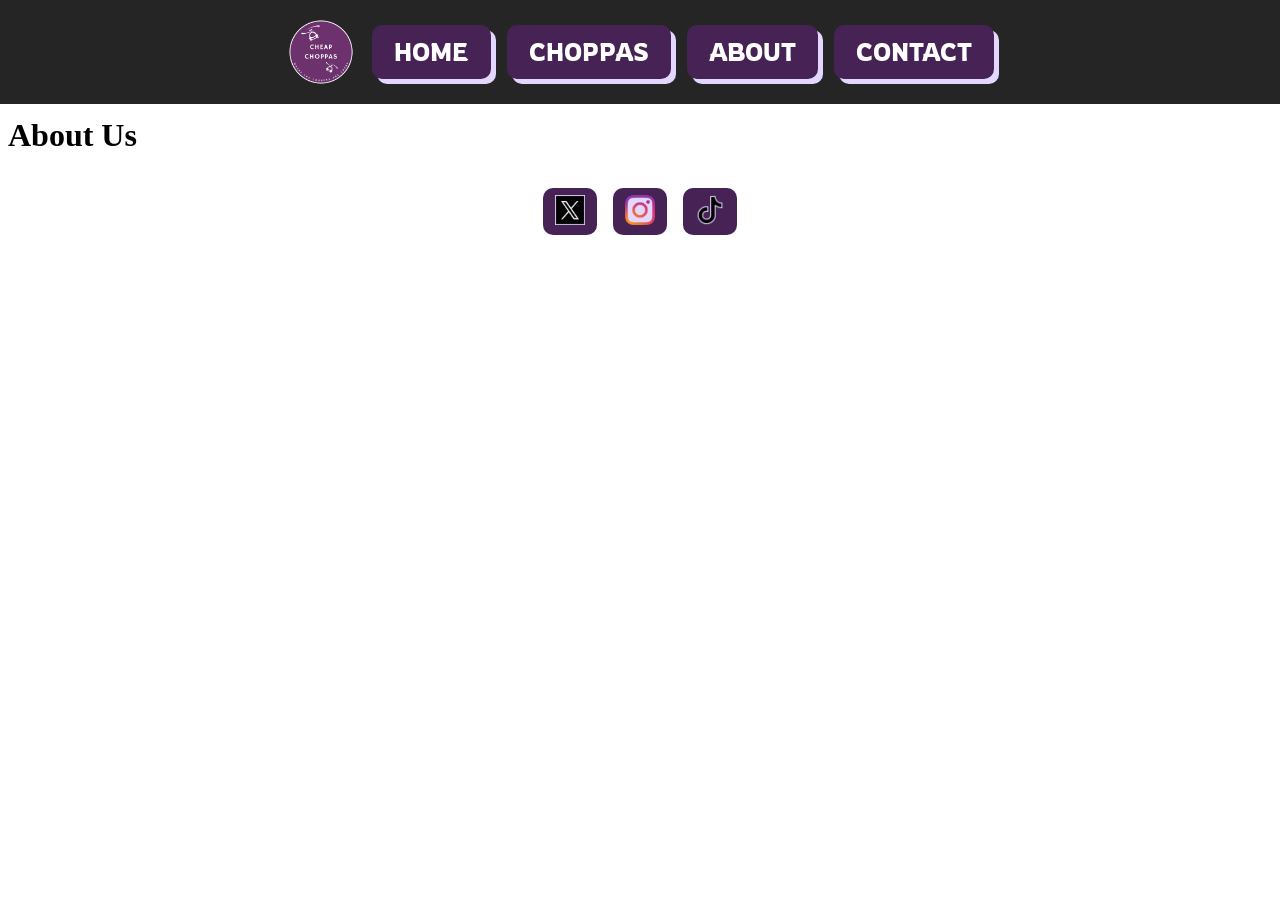
==== about.html @ 4c451794 "Basis for About page, copied from index" ====
<!DOCTYPE html>
<html lang="en">

<head>
    <meta charset="UTF-8">
    <meta name="viewport" content="width=device-width, initial-scale=1.0">
    <title>Cheap Choppas</title>
    <link rel="stylesheet" href="css/about.css">
    <link rel="icon" href="assets/images/icons/favicon.png">
</head>

<body>
    <header>
        <div class="navbar">
            <nav>
                <a class="logo" href="index.html"><img src="assets/logo.svg" alt="Logo" width="70px"></a>
                <button class="navbutton" onclick="window.location.href='index.html'">HOME</button>
                <button class="navbutton" onclick="window.location.href='choppas.html'">CHOPPAS</button>
                <button class="navbutton" onclick="window.location.href='about.html'">ABOUT</button>
                <button class="navbutton" onclick="window.location.href='contact.html'">CONTACT</button>
            </nav>
        </div>
    </header>
    <div class="content">
        <div class="middle">
            <h1>About Us</h1>
            <p></p>
        </div>
    </div>
    <footer>
        <nav>
            <button class="footerbutton" href="https://x.com"><img src="assets/images/icons/x.com.webp" alt="X like Elon Musk" height="30px"></button>
            <button class="footerbutton" href="https://instagram.com"><img src="assets/images/icons/instagram.com.png" alt="The 'gram" height="30px"></button>
            <button class="footerbutton" href="https://tiktok.com"><img src="assets/images/icons/tiktok.com.png" alt="Ticktack" height="30px"></button>
        </nav>
    </footer>
</body>

</html>
---- css/about.css ----
@font-face {
    font-family: Rowdies;
    src: url("../assets/fonts/Rowdies-Regular.ttf") format('truetype');
    font-display: swap;
    font-weight: normal;
    font-style: normal;
}

@font-face {
    font-family: Ubuntu;
    src: url("../assets/fonts/Ubuntu-Regular.ttf") format('truetype');
    font-display: swap;
    font-weight: normal;
    font-style: normal;
}

header {
    background-color: #252525;
    border: 5px solid #252525;
    padding: 12px 20px;
    margin: -8px;
}

.logo {
    display: flex;
    align-items: center;
}

.navbar nav {
    align-items: center;
    display: flex;
    justify-content: center;
    flex-wrap: wrap;
    gap: 16px;
}

.navbutton {
    display: inline-block;
    padding: 10px 20px;
    font-size: 24px;
    font-family: rowdies;
    text-align: center;
    text-decoration: none;
    /* text colour */
    color: #fff;
    /* foreground colour */
    background-color: #462255;
    border: 2px solid #462255;
    border-radius: 10px;
    box-shadow: 5px 5px 0px #E4D7FF;
    transition: all 0.3s ease;
    cursor: pointer;
}

.navbutton:hover {
    /* background hover */
    background-color: #fff;
    /* text colour */
    color: #462255;
    /* border when hovering */
    border: 2px solid #462255;
    /* drop shadow of the box */
    box-shadow: 5px 5px 0px #462255;
}

.navbutton:active {
    box-shadow: none;
    transform: translateY(4px);
}




footer {
    padding: 12px 20px;
    margin-bottom: -8px;
}

footer nav {
    align-items: center;
    display: flex;
    justify-content: center;
    flex-wrap: wrap;
    gap: 16px;
}

.footerbutton {
    display: inline-block;
    padding: 5px 10px;
    background-color: #462255;
    border: 2px solid #462255;
    border-radius: 10px;
    transition: all 0.3s ease;
    cursor: pointer;
}

.footerbutton:hover {
    background-color: #E4D7FF;
    border: 2px solid #462255;
}

.footerbutton:active {
    transform: translateY(4px);
}
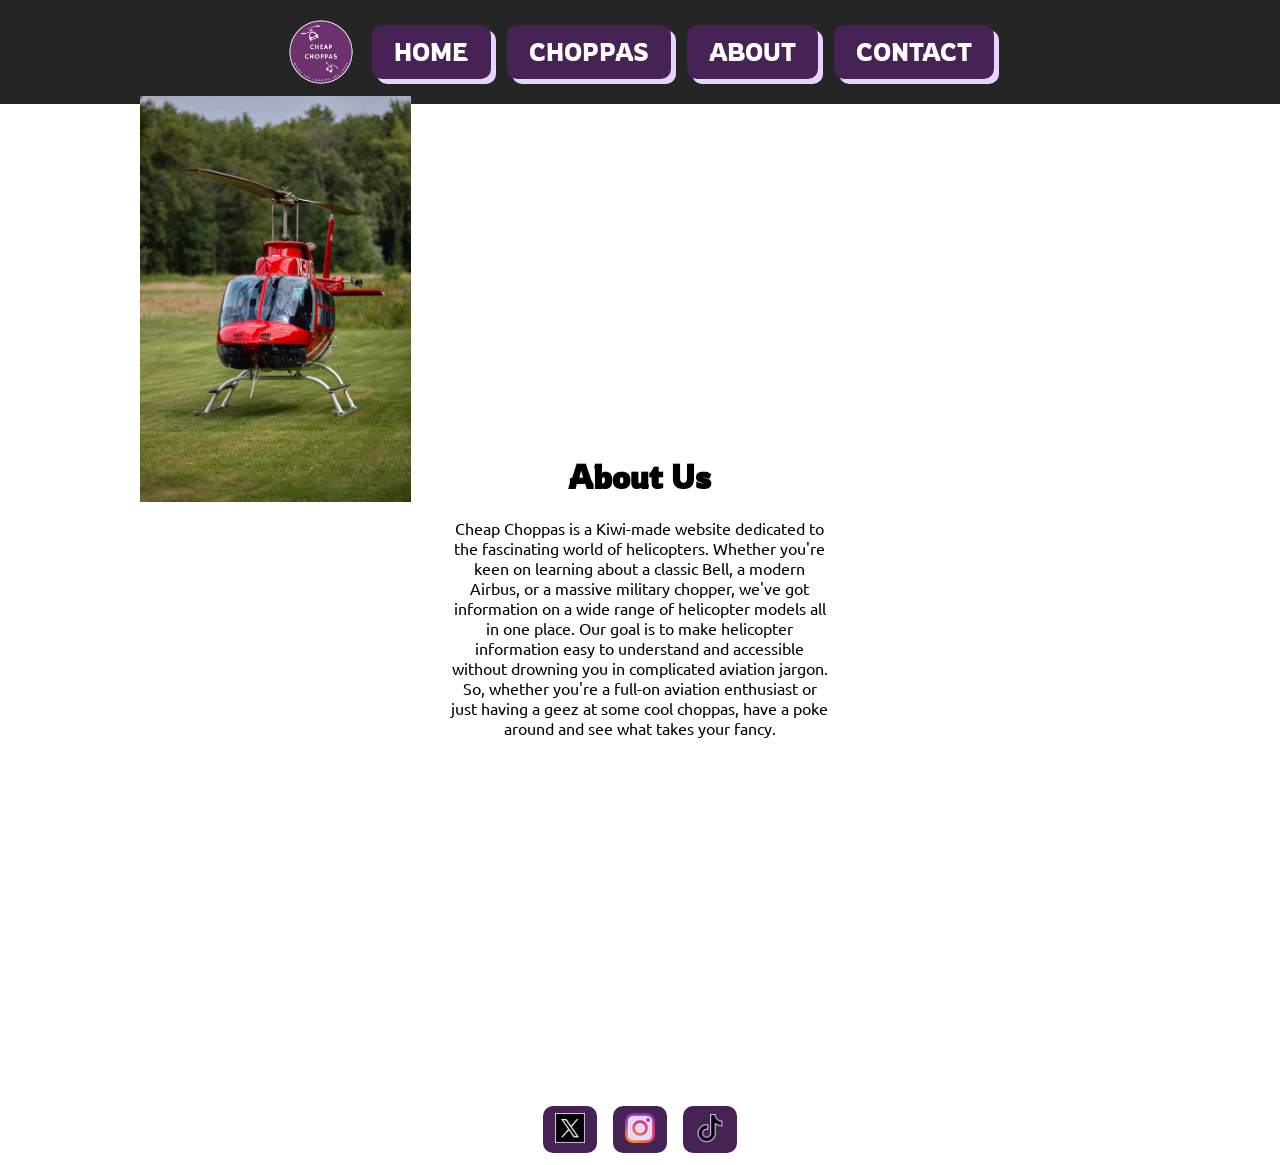
==== commit 3aca4478: "Added paragraph and 1st iamge" ====
--- a/about.html
+++ b/about.html
@@ -22,16 +22,28 @@
         </div>
     </header>
     <div class="content">
+        <div class="right">
+            <img src="assets/images/helicopter5.jpg">
+        </div>
         <div class="middle">
             <h1>About Us</h1>
-            <p></p>
+            <p>Cheap Choppas is a Kiwi-made website dedicated to the fascinating world of helicopters. Whether you're
+                keen on learning about a classic Bell, a modern Airbus, or a massive military chopper, we've got
+                information on a wide range of helicopter models all in one place. Our goal is to make helicopter
+                information easy to understand and accessible without drowning you in complicated aviation jargon. So,
+                whether you're a full-on aviation enthusiast or just having a geez at some cool choppas, have a poke
+                around and see what takes your fancy.
+            </p>
         </div>
     </div>
     <footer>
         <nav>
-            <button class="footerbutton" href="https://x.com"><img src="assets/images/icons/x.com.webp" alt="X like Elon Musk" height="30px"></button>
-            <button class="footerbutton" href="https://instagram.com"><img src="assets/images/icons/instagram.com.png" alt="The 'gram" height="30px"></button>
-            <button class="footerbutton" href="https://tiktok.com"><img src="assets/images/icons/tiktok.com.png" alt="Ticktack" height="30px"></button>
+            <button class="footerbutton" href="https://x.com"><img src="assets/images/icons/x.com.webp"
+                    alt="X like Elon Musk" height="30px"></button>
+            <button class="footerbutton" href="https://instagram.com"><img src="assets/images/icons/instagram.com.png"
+                    alt="The 'gram" height="30px"></button>
+            <button class="footerbutton" href="https://tiktok.com"><img src="assets/images/icons/tiktok.com.png"
+                    alt="Ticktack" height="30px"></button>
         </nav>
     </footer>
 </body>
--- a/css/about.css
+++ b/css/about.css
@@ -68,8 +68,34 @@
     transform: translateY(4px);
 }
 
+.content {
+    width: 80vw;
+    max-width: 1000px;
 
+    display: grid;
+    grid-template-columns: 1fr 1.4fr 1fr;
+    grid-template-rows: 1fr 100px 1fr;
+    gap: 40px;
+    align-items: center;
+    margin: 0 auto;
 
+    font-family: ubuntu;
+    text-align: center;
+}
+
+.content h1 {
+    font-family: rowdies;
+}
+
+.content img {
+    width: 100%;
+}
+
+.middle {
+    grid-column: 2;
+    grid-row: 2;
+    padding: 0;
+}
 
 footer {
     padding: 12px 20px;
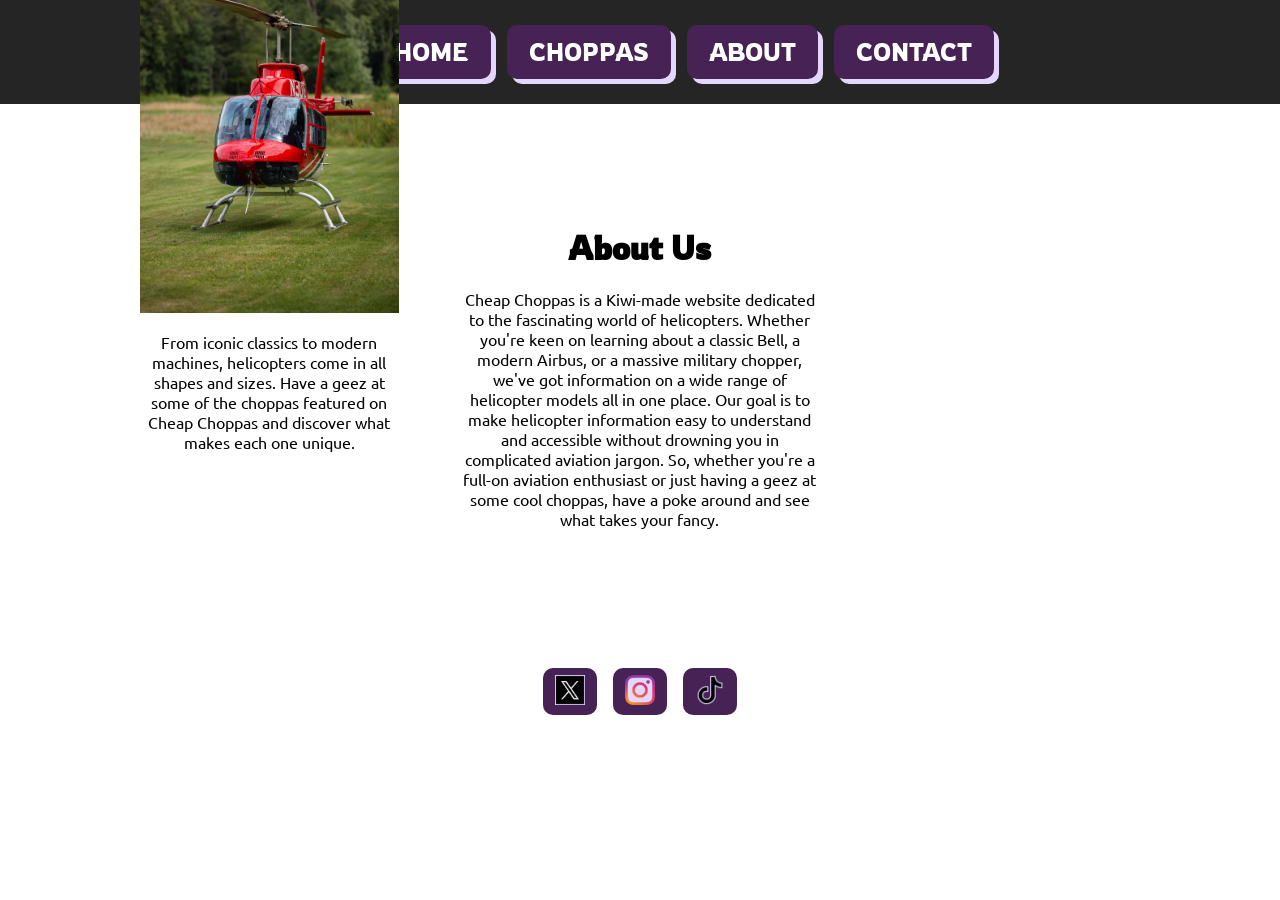
==== commit 6c93c775: "Added paragraph under image and changed grid" ====
--- a/about.html
+++ b/about.html
@@ -22,8 +22,10 @@
         </div>
     </header>
     <div class="content">
-        <div class="right">
+        <div class="left">
             <img src="assets/images/helicopter5.jpg">
+            <p>From iconic classics to modern machines, helicopters come in all shapes and sizes. Have a geez at some of
+                the choppas featured on Cheap Choppas and discover what makes each one unique.</p>
         </div>
         <div class="middle">
             <h1>About Us</h1>
--- a/css/about.css
+++ b/css/about.css
@@ -74,8 +74,8 @@
 
     display: grid;
     grid-template-columns: 1fr 1.4fr 1fr;
-    grid-template-rows: 1fr 100px 1fr;
-    gap: 40px;
+    grid-template-rows: 200px 300px;
+    gap: 60px;
     align-items: center;
     margin: 0 auto;
 
@@ -91,10 +91,14 @@
     width: 100%;
 }
 
+.left {
+    grid-column: 1;
+    grid-row: 1 ;
+}
+
 .middle {
     grid-column: 2;
-    grid-row: 2;
-    padding: 0;
+    grid-row: 1 / 3;
 }
 
 footer {
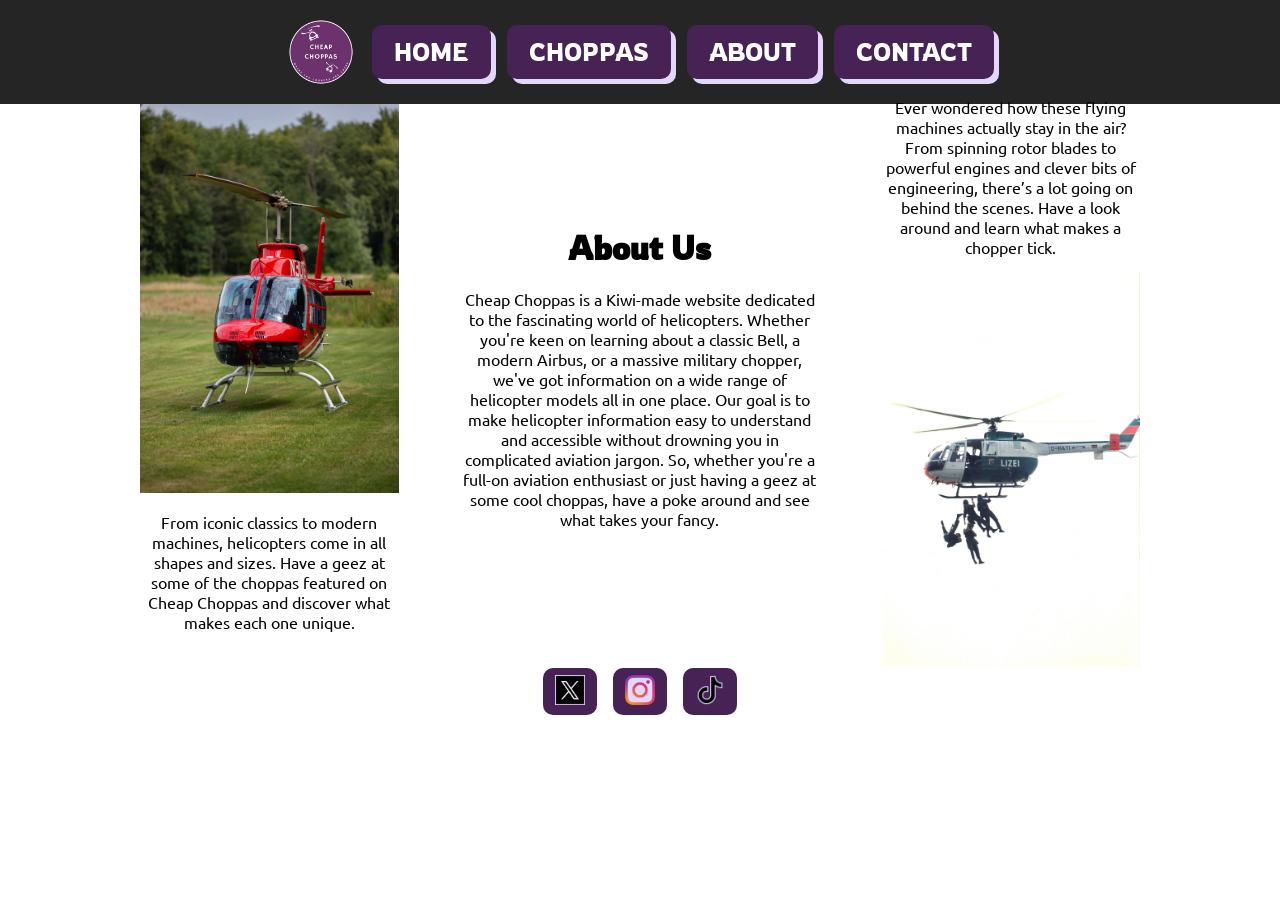
==== commit a231e1b4: "Added image and paragraph to the right side of the main text" ====
--- a/about.html
+++ b/about.html
@@ -37,6 +37,12 @@
                 around and see what takes your fancy.
             </p>
         </div>
+        <div class="right">
+            <p>Ever wondered how these flying machines actually stay in the air? From spinning rotor blades to powerful
+                engines and clever bits of engineering, there’s a lot going on behind the scenes. Have a look around and
+                learn what makes a chopper tick.</p>
+            <img src="assets/images/helicopter4.jpg">
+        </div>
     </div>
     <footer>
         <nav>
--- a/css/about.css
+++ b/css/about.css
@@ -93,11 +93,16 @@
 
 .left {
     grid-column: 1;
-    grid-row: 1 ;
+    grid-row: 1 / 3;
 }
 
 .middle {
     grid-column: 2;
+    grid-row: 1 / 3;
+}
+
+.right {
+    grid-column: 3;
     grid-row: 1 / 3;
 }
 
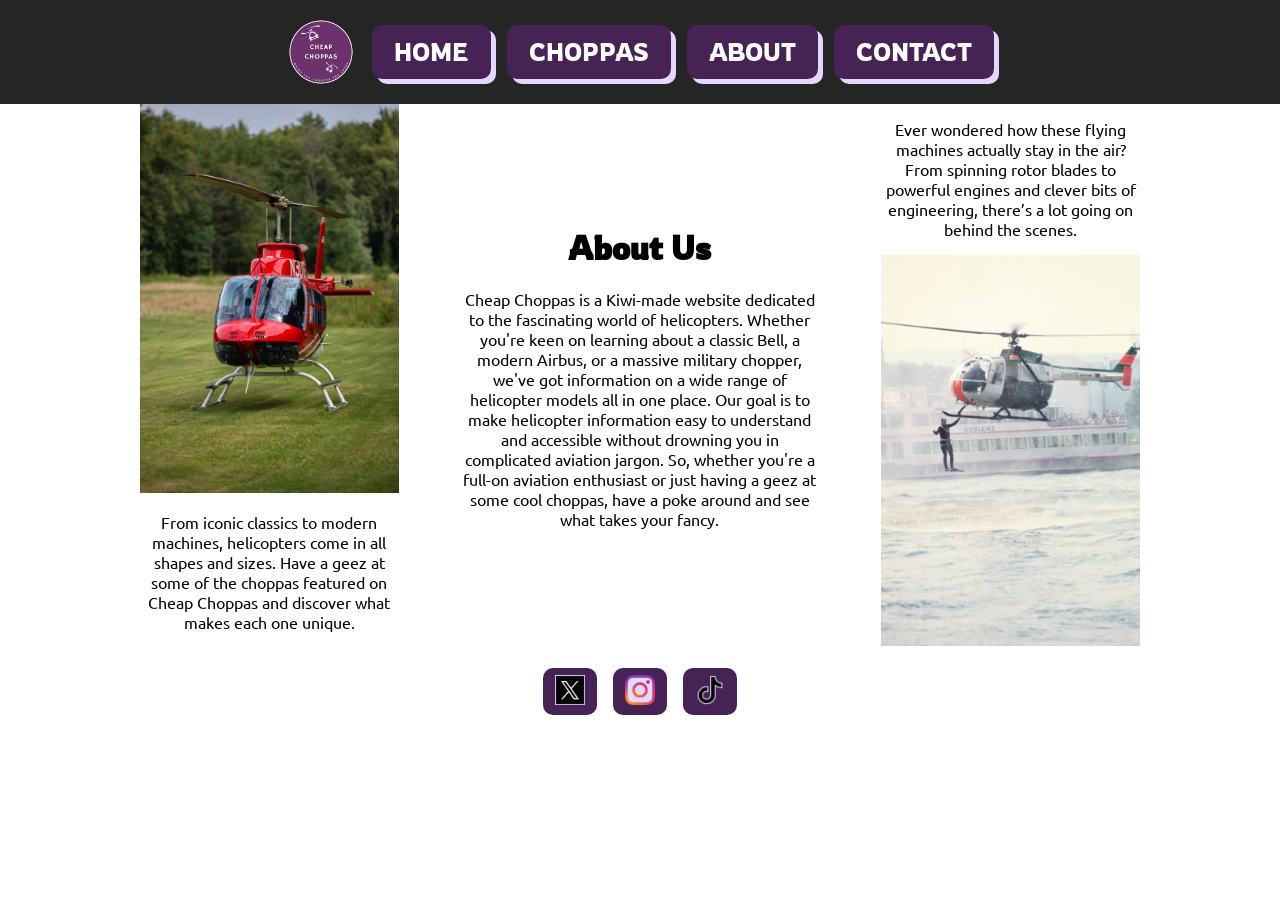
==== commit 85b557eb: "I changed the image to a one I liked more and edited the text slightly." ====
--- a/about.html
+++ b/about.html
@@ -39,8 +39,7 @@
         </div>
         <div class="right">
             <p>Ever wondered how these flying machines actually stay in the air? From spinning rotor blades to powerful
-                engines and clever bits of engineering, there’s a lot going on behind the scenes. Have a look around and
-                learn what makes a chopper tick.</p>
+                engines and clever bits of engineering, there’s a lot going on behind the scenes.</p>
             <img src="assets/images/helicopter4.jpg">
         </div>
     </div>
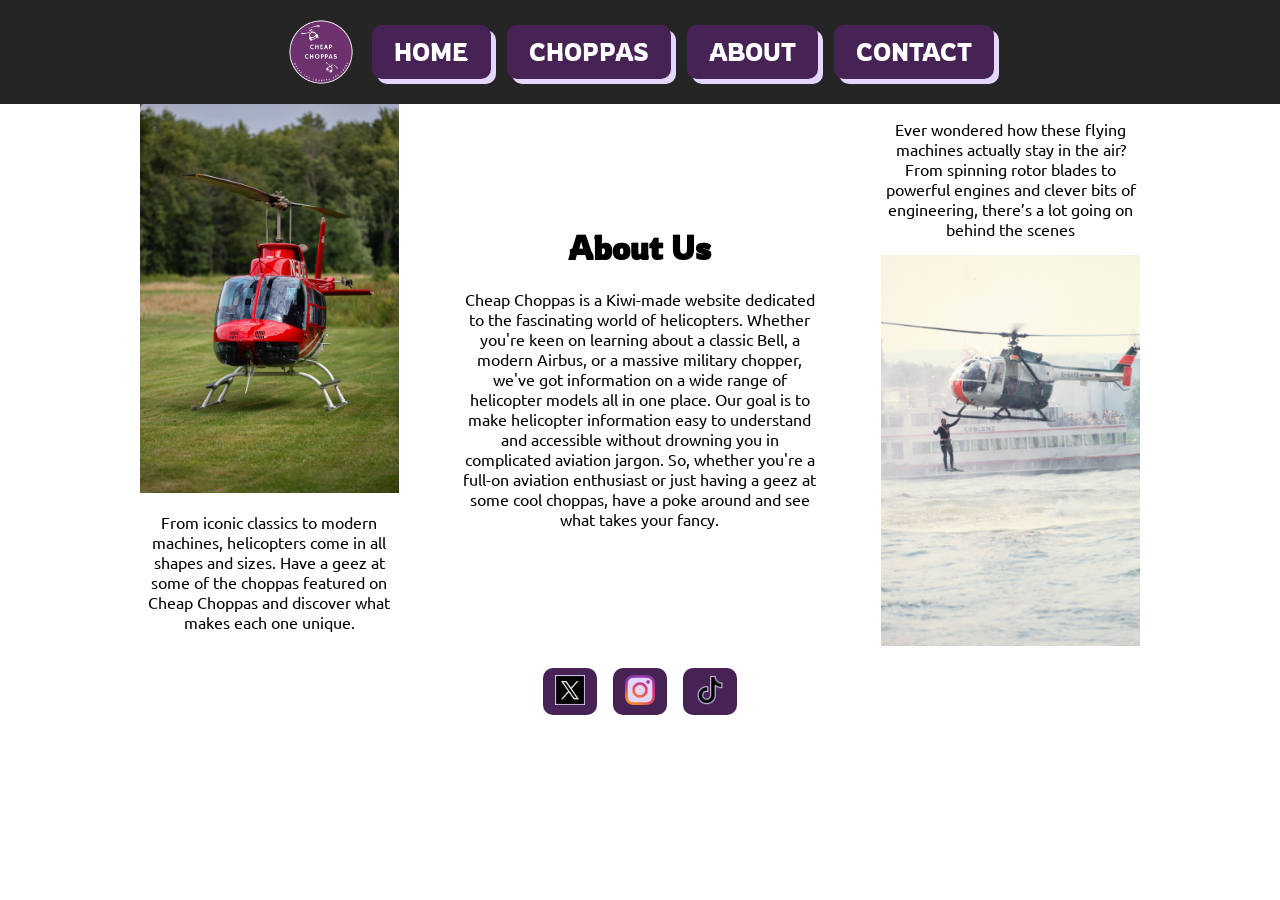
==== commit 136af78d: "Final version of about page" ====
--- a/about.html
+++ b/about.html
@@ -39,7 +39,7 @@
         </div>
         <div class="right">
             <p>Ever wondered how these flying machines actually stay in the air? From spinning rotor blades to powerful
-                engines and clever bits of engineering, there’s a lot going on behind the scenes.</p>
+                engines and clever bits of engineering, there’s a lot going on behind the scenes</p>
             <img src="assets/images/helicopter4.jpg">
         </div>
     </div>
